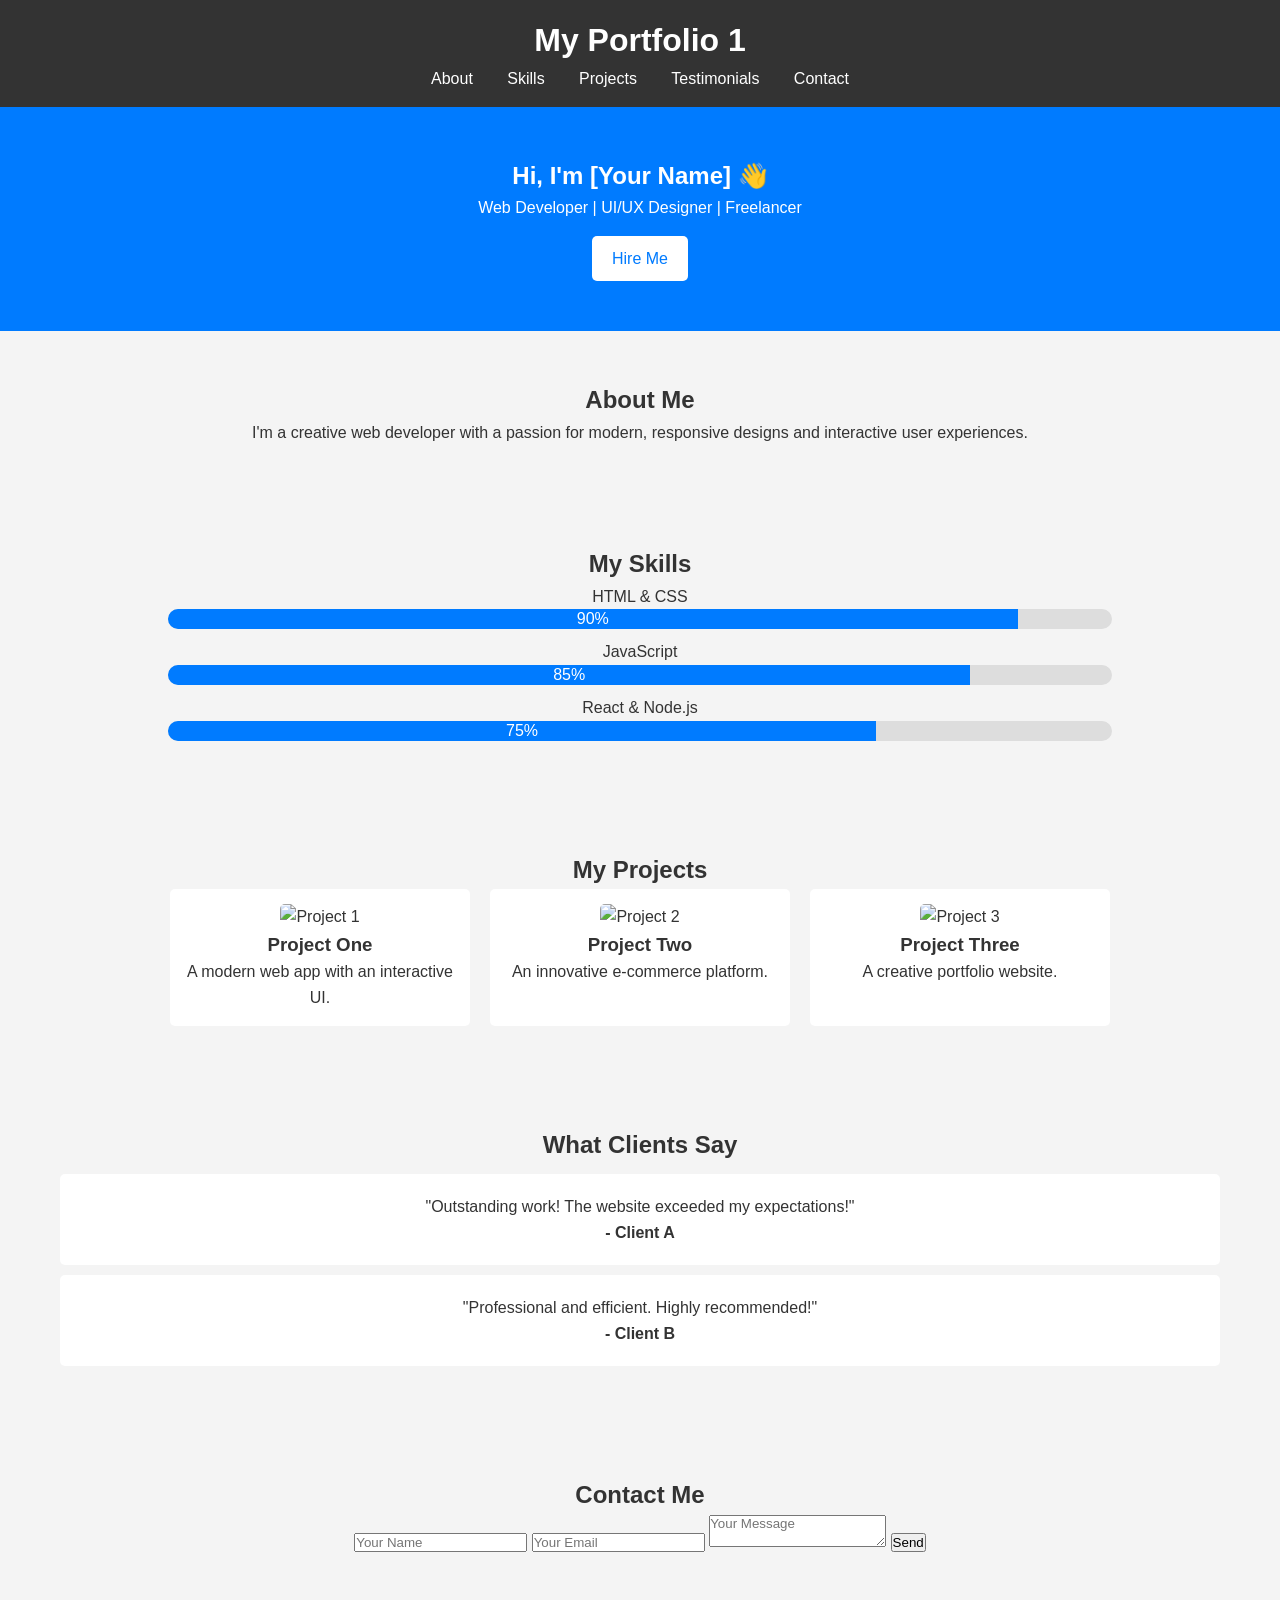
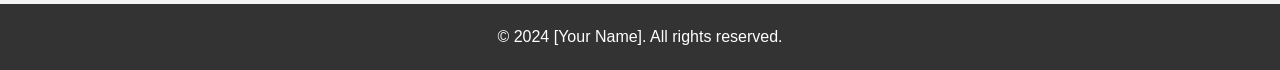
==== index.html @ 003fdf13 "Update index.html" ====
<!DOCTYPE html>
<html lang="en">
<head>
    <meta charset="UTF-8">
    <meta name="viewport" content="width=device-width, initial-scale=1.0">
    <title>My Portfolio</title>
    <link rel="stylesheet" href="style.css">
    <script defer src="script.js"></script>
</head>
<body>

    
    
    <!-- Header Section -->
    <header>
        <h1>My Portfolio 1</h1>
        <nav>
            <ul>
                <li><a href="#about">About</a></li>
                <li><a href="#skills">Skills</a></li>
                <li><a href="#projects">Projects</a></li>
                <li><a href="#testimonials">Testimonials</a></li>
                <li><a href="#contact">Contact</a></li>
            </ul>
        </nav>
    </header>

    <!-- Hero Section -->
    <section class="hero">
        <h2>Hi, I'm <span>[Your Name]</span> 👋</h2>
        <p>Web Developer | UI/UX Designer | Freelancer</p>
        <a href="#contact" class="btn">Hire Me</a>
    </section>

    <!-- About Me Section -->
    <section id="about">
        <h2>About Me</h2>
        <p>I'm a creative web developer with a passion for modern, responsive designs and interactive user experiences.</p>
    </section>

    <!-- Skills Section -->
    <section id="skills">
        <h2>My Skills</h2>
        <div class="skill">
            <p>HTML & CSS</p>
            <div class="progress"><div class="progress-bar" style="width: 90%;">90%</div></div>
        </div>
        <div class="skill">
            <p>JavaScript</p>
            <div class="progress"><div class="progress-bar" style="width: 85%;">85%</div></div>
        </div>
        <div class="skill">
            <p>React & Node.js</p>
            <div class="progress"><div class="progress-bar" style="width: 75%;">75%</div></div>
        </div>
    </section>

    <!-- Projects Section -->
    <section id="projects">
        <h2>My Projects</h2>
        <div class="project-container">
            <div class="project-card">
                <img src="https://picsum.photos/400/300?random=1" alt="Project 1">
                <h3>Project One</h3>
                <p>A modern web app with an interactive UI.</p>
            </div>
            <div class="project-card">
                <img src="https://picsum.photos/400/300?random=2" alt="Project 2">
                <h3>Project Two</h3>
                <p>An innovative e-commerce platform.</p>
            </div>
            <div class="project-card">
                <img src="https://picsum.photos/400/300?random=3" alt="Project 3">
                <h3>Project Three</h3>
                <p>A creative portfolio website.</p>
            </div>
        </div>
    </section>

    <!-- Testimonials Section -->
    <section id="testimonials">
        <h2>What Clients Say</h2>
        <div class="testimonial">
            <p>"Outstanding work! The website exceeded my expectations!"</p>
            <h4>- Client A</h4>
        </div>
        <div class="testimonial">
            <p>"Professional and efficient. Highly recommended!"</p>
            <h4>- Client B</h4>
        </div>
    </section>

    <!-- Contact Section -->
    <section id="contact">
        <h2>Contact Me</h2>
        <form id="contact-form">
            <input type="text" id="name" placeholder="Your Name" required>
            <input type="email" id="email" placeholder="Your Email" required>
            <textarea id="message" placeholder="Your Message" required></textarea>
            <button type="submit">Send</button>
        </form>
        <p id="form-message"></p>
    </section>

    <footer>
        <p>© 2024 [Your Name]. All rights reserved.</p>
    </footer>

</body>
</html>
---- style.css ----
/* Global Styles */
* {
    margin: 0;
    padding: 0;
    box-sizing: border-box;
    font-family: Arial, sans-serif;
}

body {
    background-color: #f4f4f4;
    color: #333;
    line-height: 1.6;
}

/* Header */
header {
    background: #333;
    color: white;
    padding: 15px;
    text-align: center;
}

nav ul {
    list-style: none;
    padding: 0;
}

nav ul li {
    display: inline;
    margin: 0 15px;
}

nav ul li a {
    color: white;
    text-decoration: none;
}

/* Hero Section */
.hero {
    text-align: center;
    padding: 50px;
    background: #007bff;
    color: white;
}

.hero .btn {
    display: inline-block;
    margin-top: 15px;
    padding: 10px 20px;
    background: white;
    color: #007bff;
    text-decoration: none;
    border-radius: 5px;
}

/* Sections */
section {
    padding: 50px;
    text-align: center;
}

/* Skills */
.skill {
    margin-bottom: 10px;
}

.progress {
    background: #ddd;
    width: 80%;
    margin: 0 auto;
    height: 20px;
    border-radius: 10px;
    overflow: hidden;
}

.progress-bar {
    background: #007bff;
    height: 100%;
    line-height: 20px;
    text-align: center;
    color: white;
}

/* Projects */
.project-container {
    display: flex;
    justify-content: center;
    gap: 20px;
    flex-wrap: wrap;
}

.project-card {
    background: white;
    padding: 15px;
    border-radius: 5px;
    width: 300px;
}

.project-card img {
    width: 100%;
    border-radius: 5px;
}

/* Testimonials */
.testimonial {
    background: white;
    padding: 20px;
    margin: 10px;
    border-radius: 5px;
}

/* Footer */
footer {
    text-align: center;
    padding: 20px;
    background: #333;
    color: white;
}
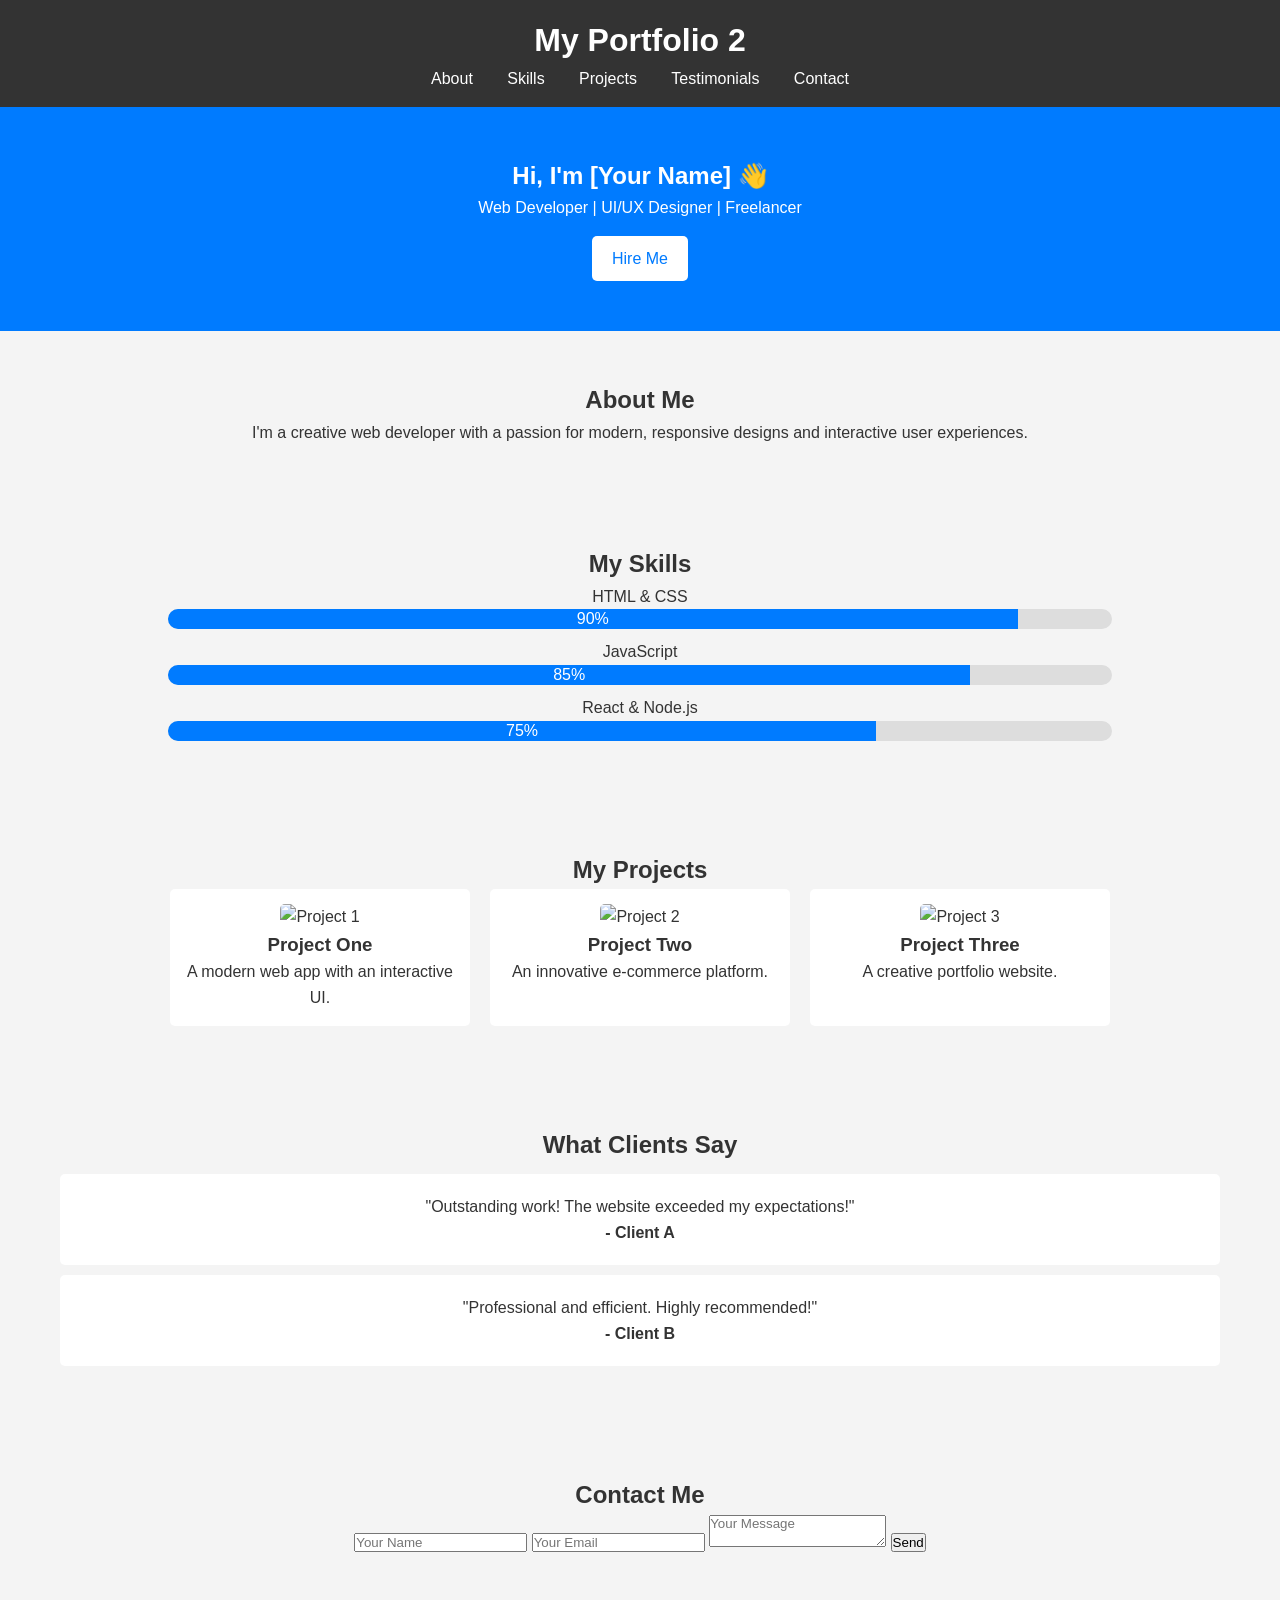
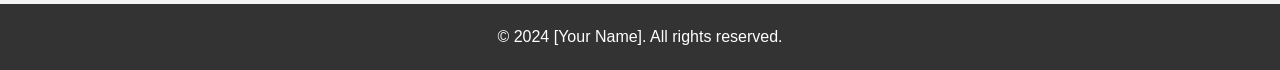
==== commit 574ee9fc: "Update index.html" ====
--- a/index.html
+++ b/index.html
@@ -13,7 +13,7 @@
     
     <!-- Header Section -->
     <header>
-        <h1>My Portfolio 1</h1>
+        <h1>My Portfolio 2</h1>
         <nav>
             <ul>
                 <li><a href="#about">About</a></li>
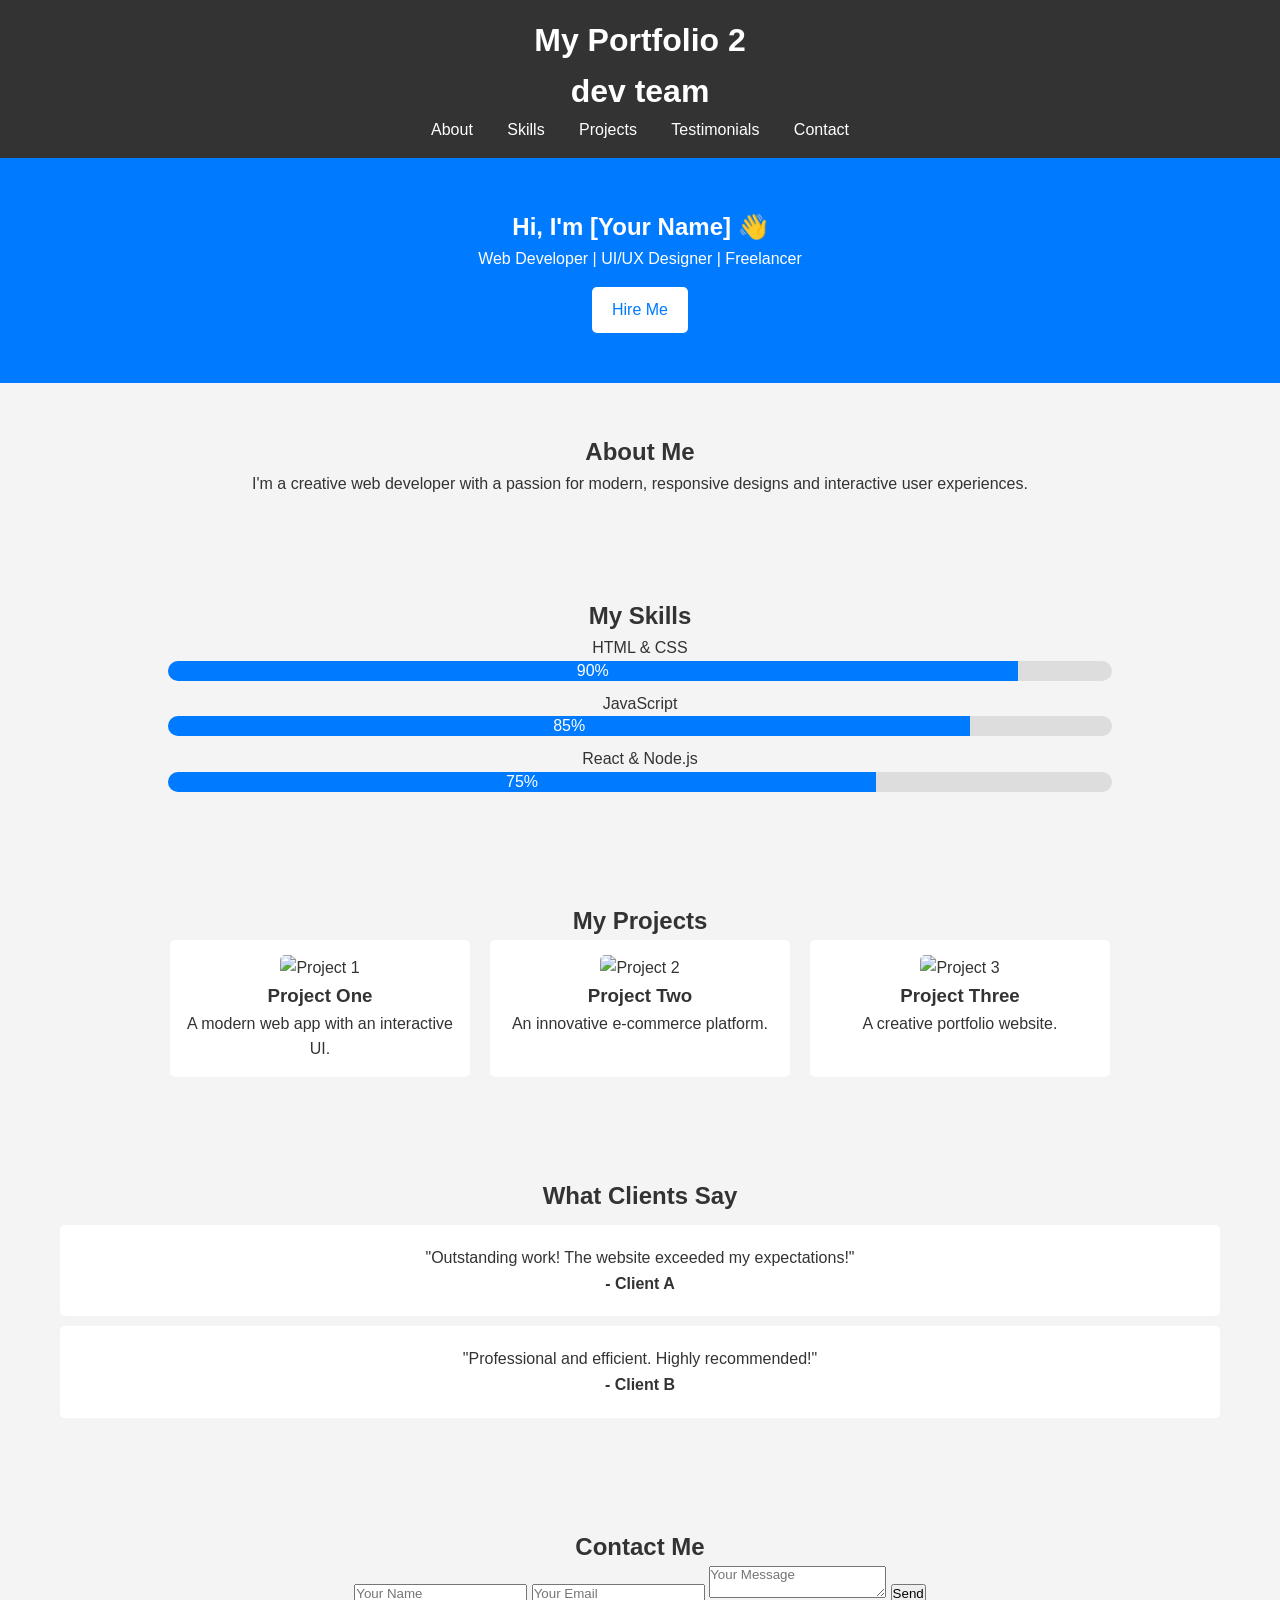
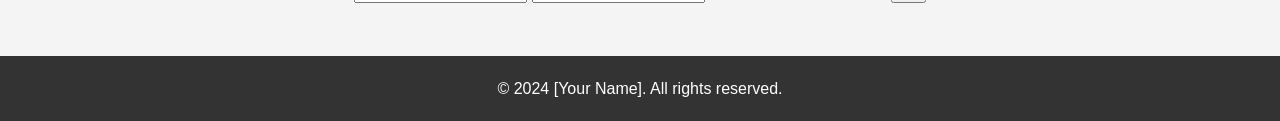
==== commit 89778bef: "Update index.html" ====
--- a/index.html
+++ b/index.html
@@ -14,6 +14,7 @@
     <!-- Header Section -->
     <header>
         <h1>My Portfolio 2</h1>
+        <h1>dev team</h1>
         <nav>
             <ul>
                 <li><a href="#about">About</a></li>
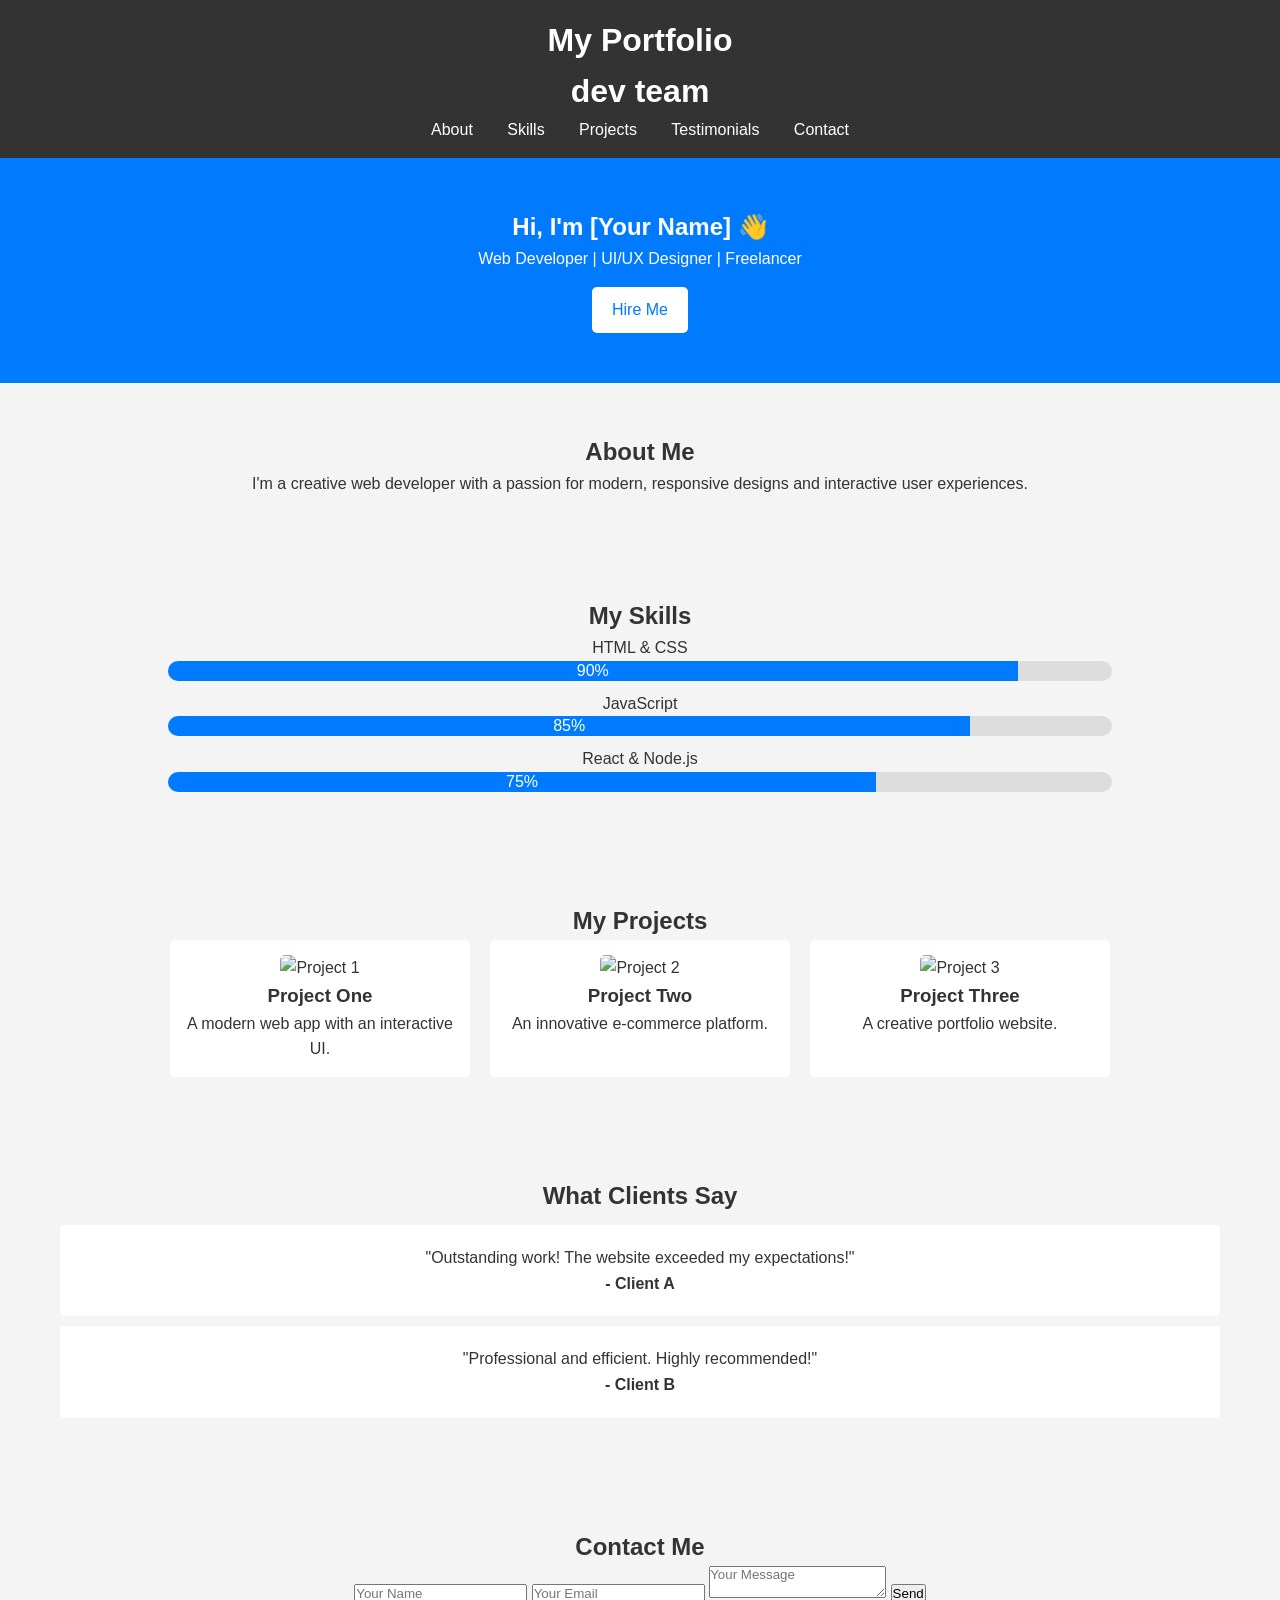
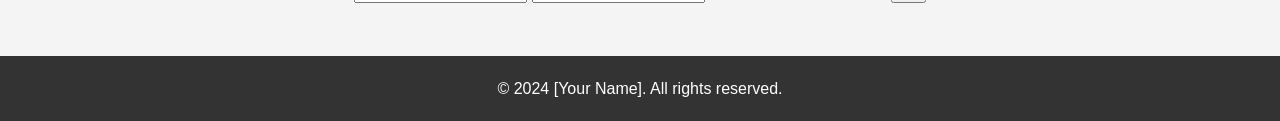
==== commit 2a0cf986: "Update index.html" ====
--- a/index.html
+++ b/index.html
@@ -13,7 +13,7 @@
     
     <!-- Header Section -->
     <header>
-        <h1>My Portfolio 2</h1>
+        <h1>My Portfolio</h1>
         <h1>dev team</h1>
         <nav>
             <ul>
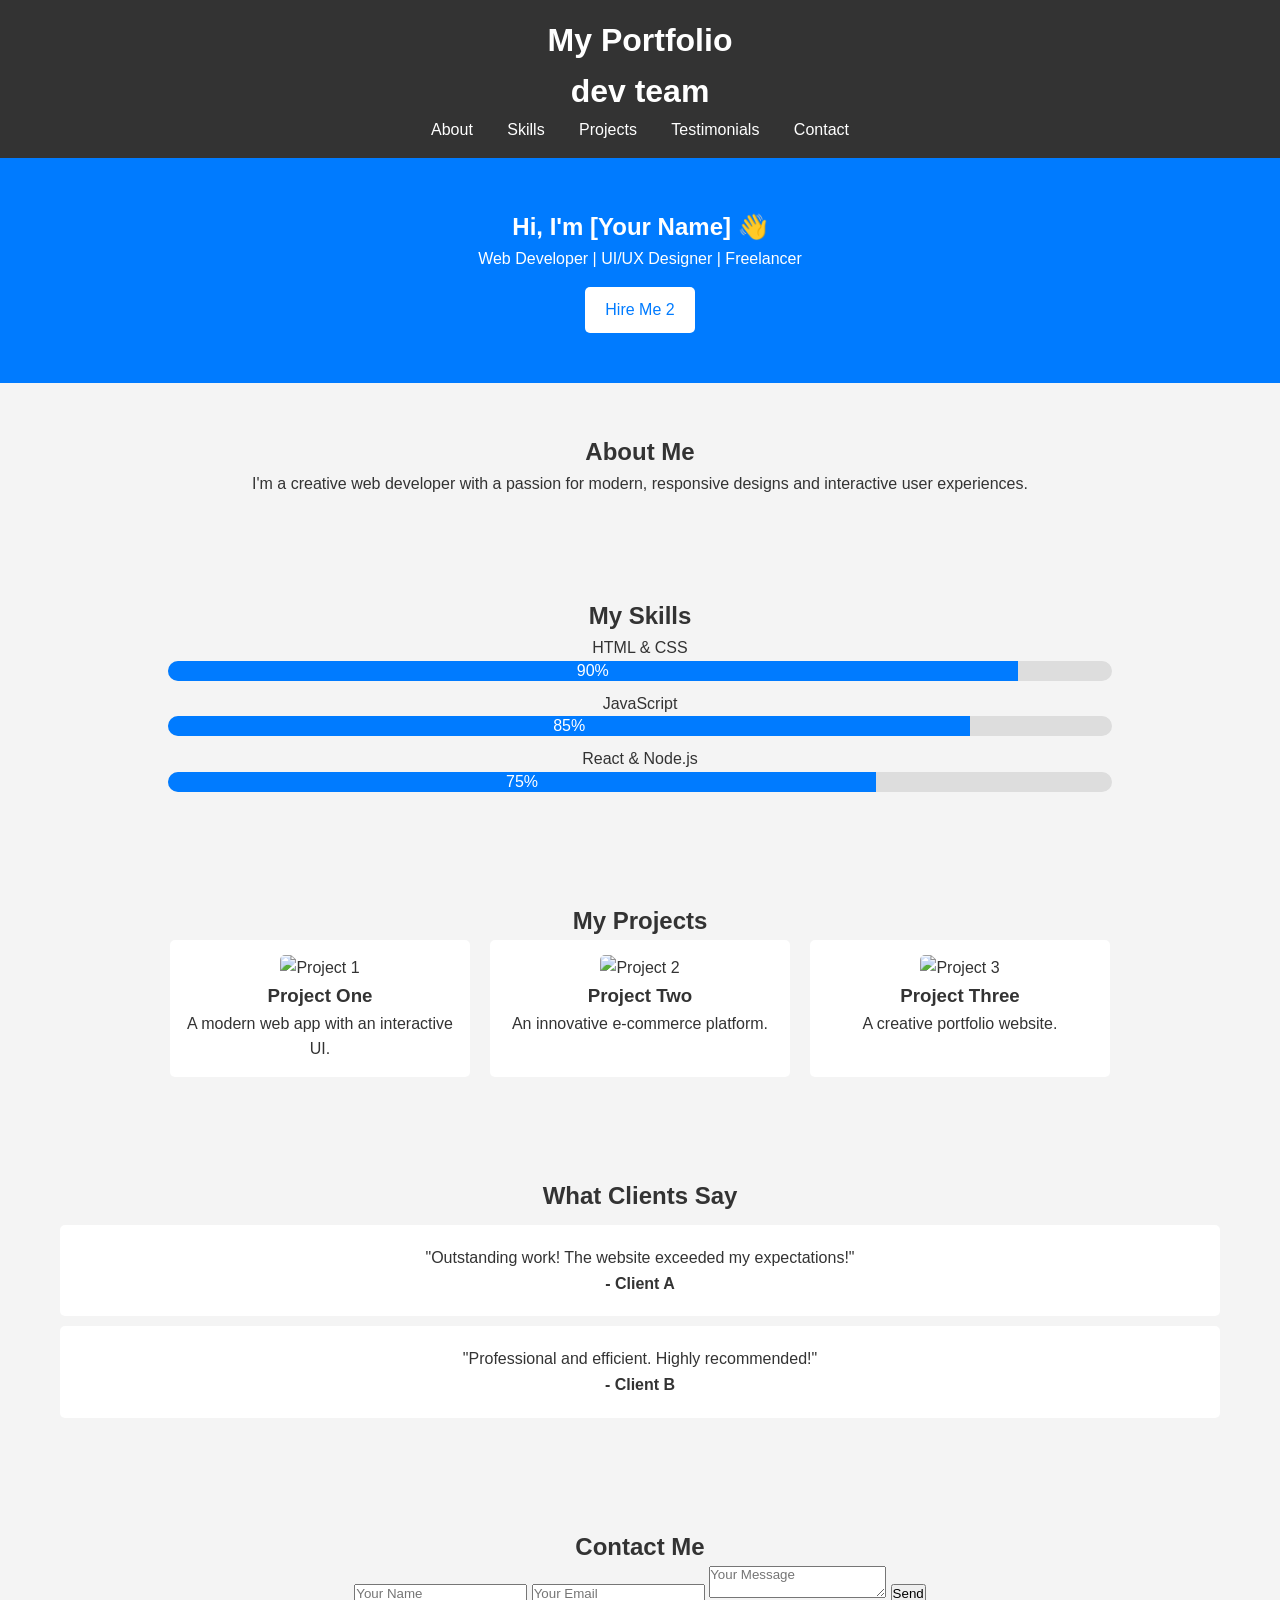
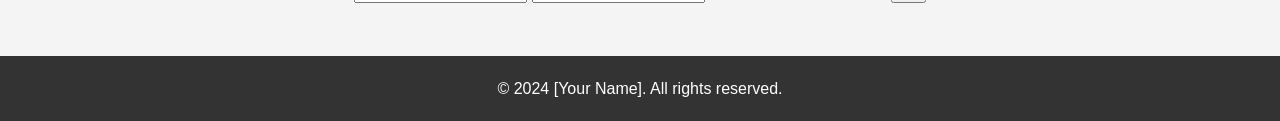
==== commit d3478edf: "Update index.html" ====
--- a/index.html
+++ b/index.html
@@ -30,7 +30,7 @@
     <section class="hero">
         <h2>Hi, I'm <span>[Your Name]</span> 👋</h2>
         <p>Web Developer | UI/UX Designer | Freelancer</p>
-        <a href="#contact" class="btn">Hire Me</a>
+        <a href="#contact" class="btn">Hire Me 2</a>
     </section>
 
     <!-- About Me Section -->
